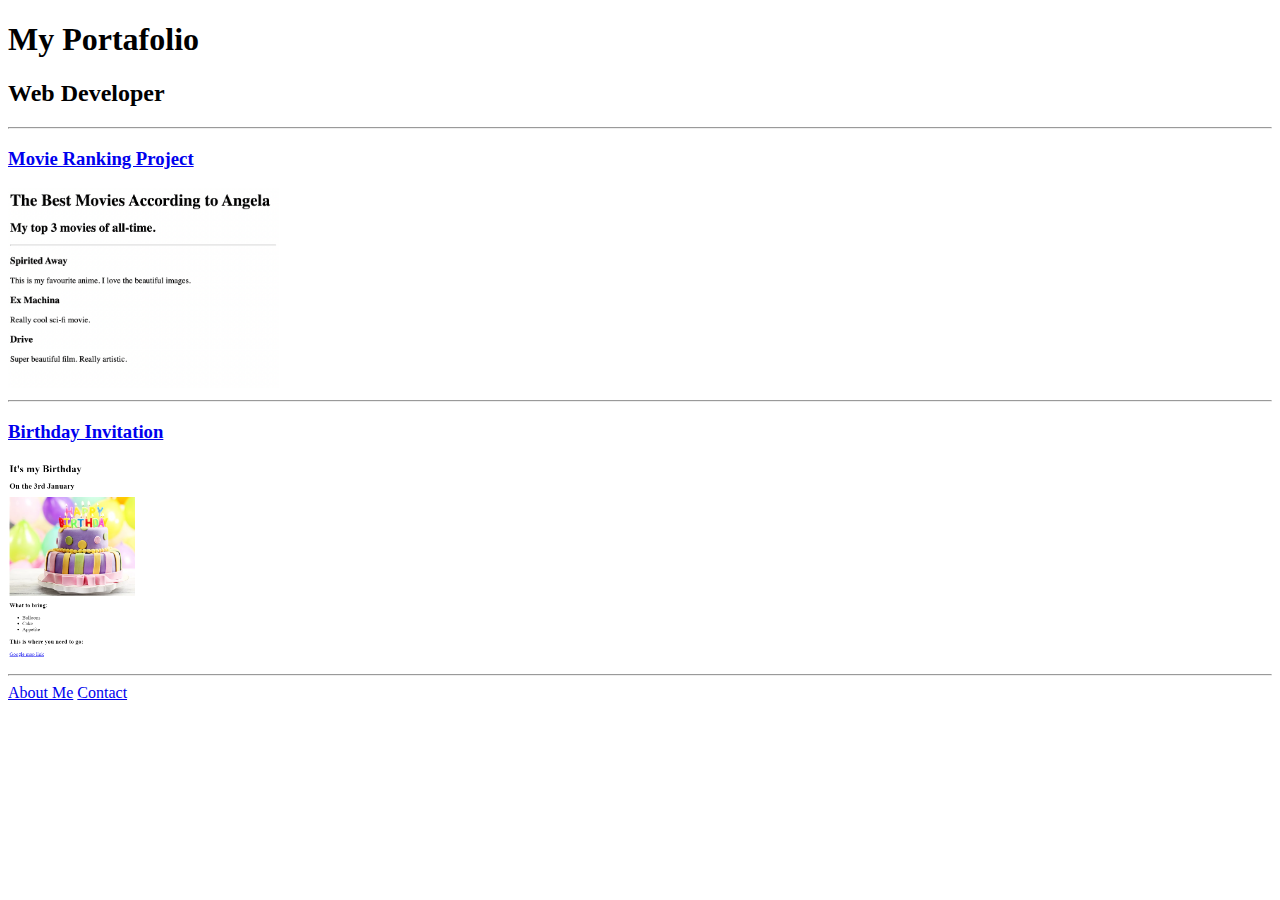
==== index.html @ 286646a7 "Add files via upload" ====
<!DOCTYPE html>
<html lang="en">

<head>
    <meta charset="UTF-8">
    <title>Portfolio</title>
</head>

<body>
    <h1>My Portafolio</h1>
    <h2>Web Developer</h2>
    <hr />
    <h3><a href="./public/movie-ranking.html">Movie Ranking Project</a></h3>
    <img src="./assets/images/movie-ranking.png" height="200" alt="movie ranking"/>
    
    <hr />

    <h3><a href="./public/birthday-invite.html">Birthday Invitation</a></h3>
    <img src="./assets/images/cake.png" height="200" alt="cake preview"/>

    <hr />
    
    <a href="./public/about.html">About Me</a>
    <a href="./public/contact.html">Contact</a>
      


</body>
</html>

<!-- TODO 2: Add Your previous projects' HTML into the public folder -->

<!-- TODO 3: Take screenshots of your project previews and add the images to the images folder -->

<!-- TODO 4: Add titles/subtitles etc. -->

<!-- TODO 5: Add a link to the project pages -->

<!-- TODO 6: Add images to show the project previews
HINT for TODO 6: You can use the height attribute set to 200 to make the image smaller:
https://developer.mozilla.org/en-US/docs/Web/HTML/Element/img#attr-height -->

<!-- TODO 7: Add the Contact Me and About Me page links -->
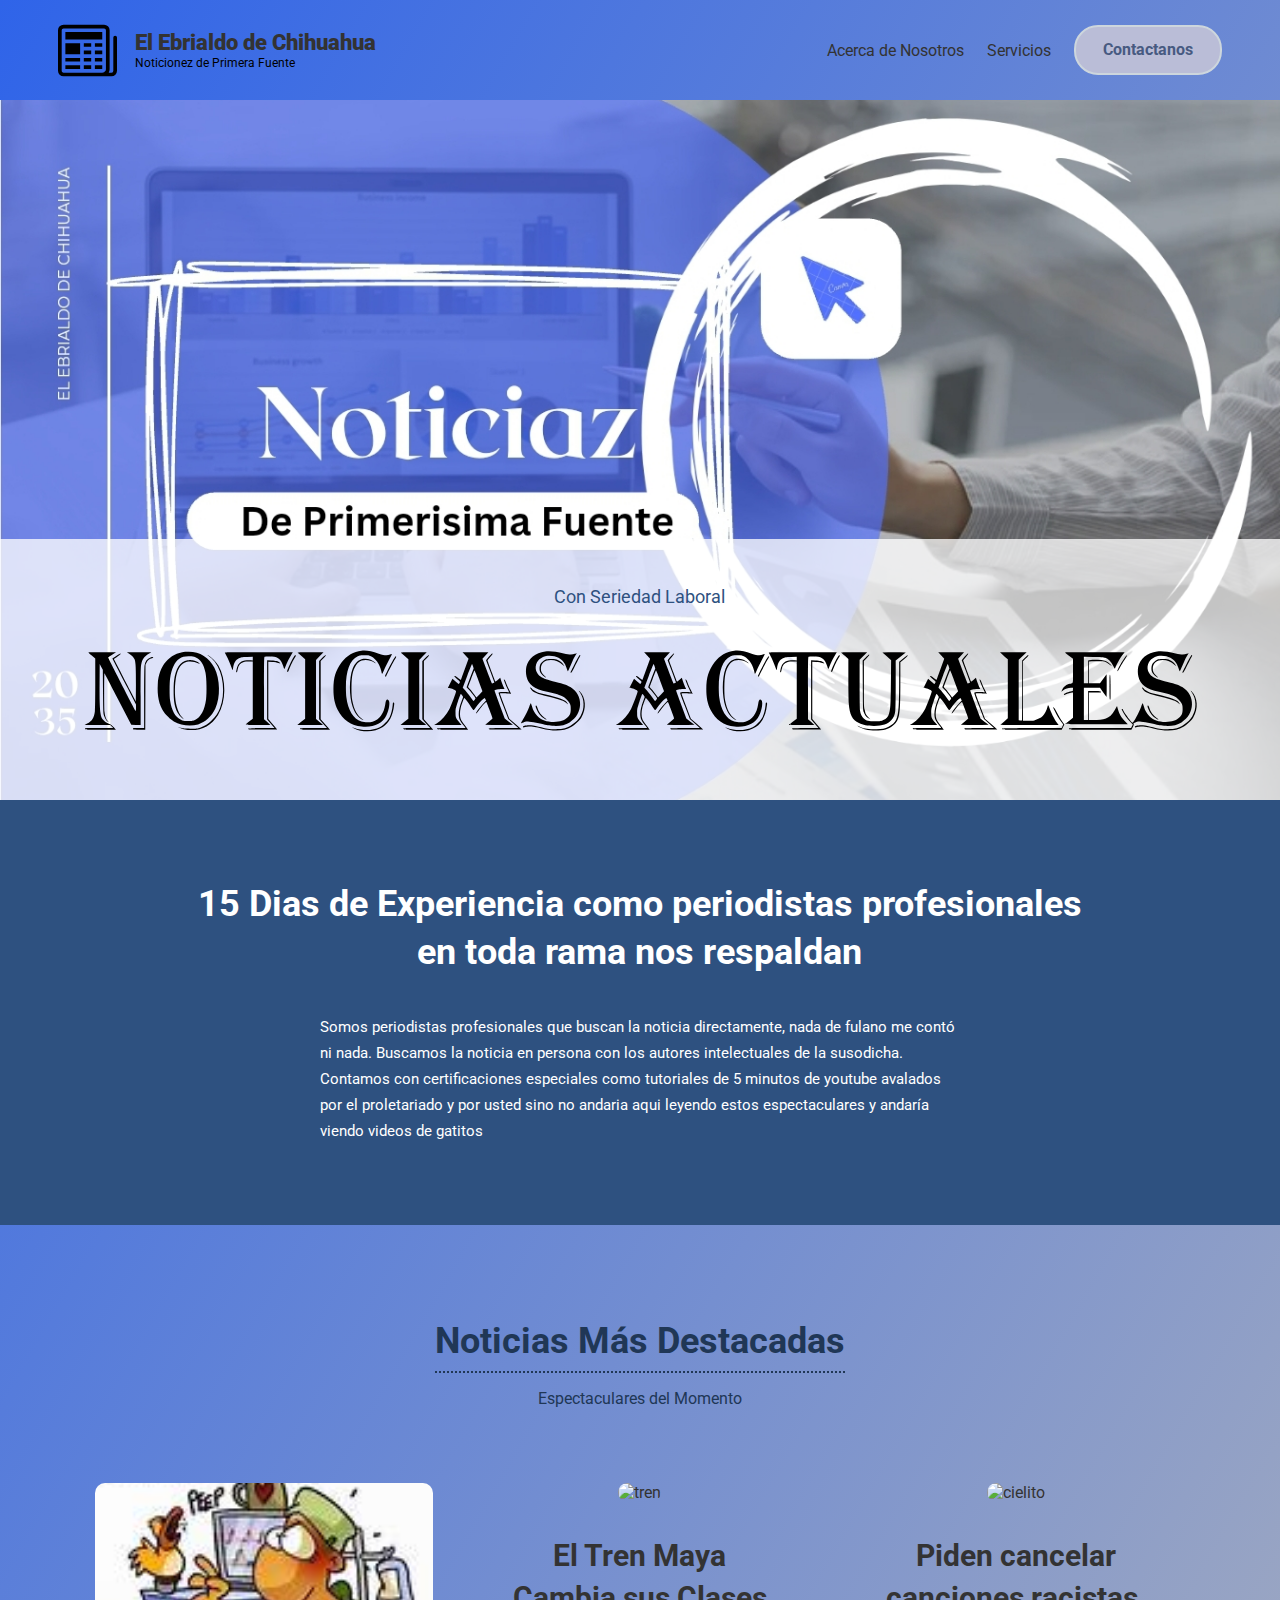
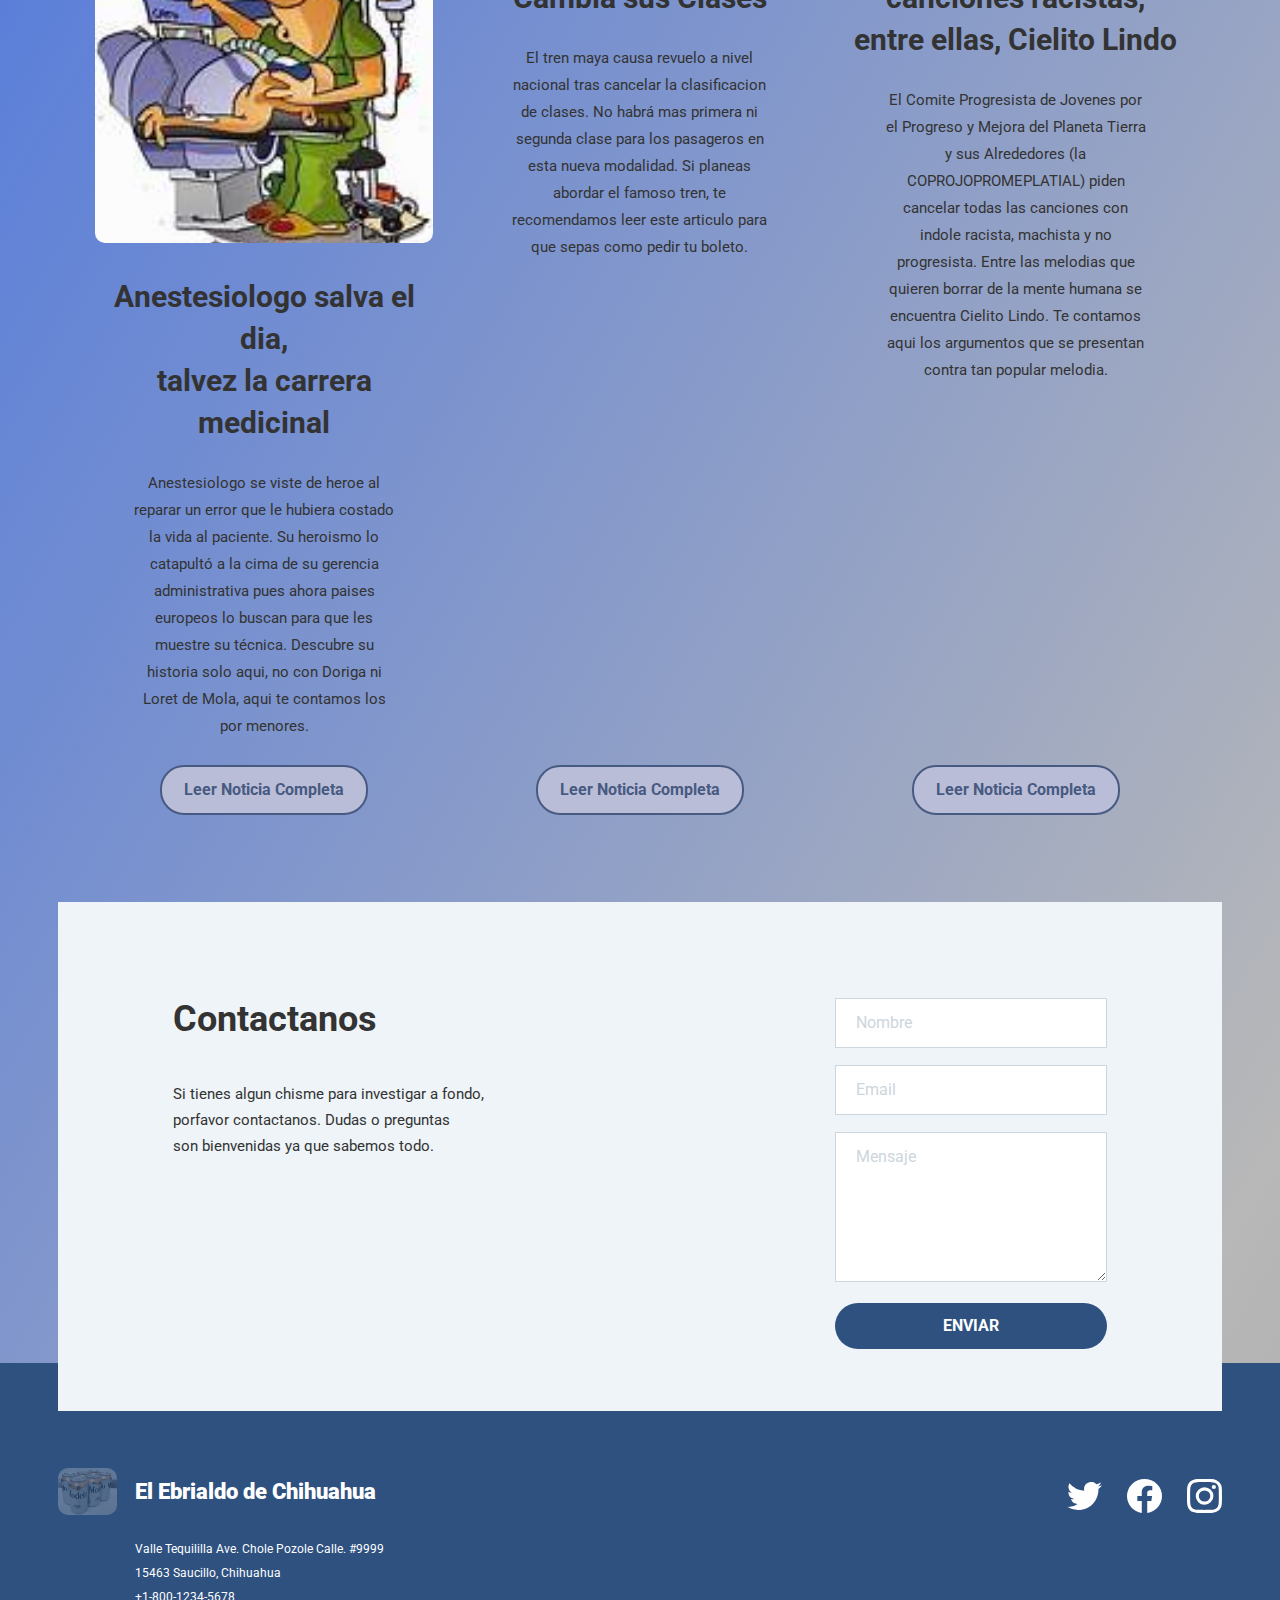
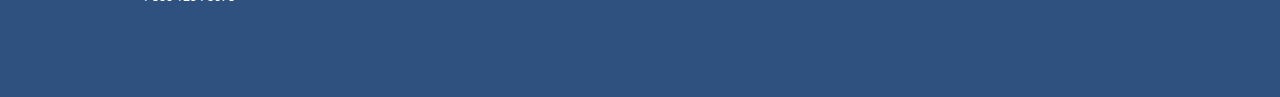
==== commit 45983149: "Add files via upload" ====
--- a/index.html
+++ b/index.html
@@ -1,43 +1,226 @@
-<!DOCTYPE html>
-<html lang="en">
-
-<head>
-    <meta charset="UTF-8">
-    <title>Portfolio</title>
-</head>
-
-<body>
-    <h1>My Portafolio</h1>
-    <h2>Web Developer</h2>
-    <hr />
-    <h3><a href="./public/movie-ranking.html">Movie Ranking Project</a></h3>
-    <img src="./assets/images/movie-ranking.png" height="200" alt="movie ranking"/>
-    
-    <hr />
-
-    <h3><a href="./public/birthday-invite.html">Birthday Invitation</a></h3>
-    <img src="./assets/images/cake.png" height="200" alt="cake preview"/>
-
-    <hr />
-    
-    <a href="./public/about.html">About Me</a>
-    <a href="./public/contact.html">Contact</a>
-      
-
-
-</body>
-</html>
-
-<!-- TODO 2: Add Your previous projects' HTML into the public folder -->
-
-<!-- TODO 3: Take screenshots of your project previews and add the images to the images folder -->
-
-<!-- TODO 4: Add titles/subtitles etc. -->
-
-<!-- TODO 5: Add a link to the project pages -->
-
-<!-- TODO 6: Add images to show the project previews
-HINT for TODO 6: You can use the height attribute set to 200 to make the image smaller:
-https://developer.mozilla.org/en-US/docs/Web/HTML/Element/img#attr-height -->
-
-<!-- TODO 7: Add the Contact Me and About Me page links -->+<!DOCTYPE html>
+<html lang="en">
+<head>
+
+    <meta charset="UTF-8">
+    <meta name="viewport" content="width=device-width, initial-scale=1.0">
+    <title>El Ebrialdo de Chihuahua</title>
+    <link rel="preconnect" href="https://fonts.googleapis.com">
+    <link rel="preconnect" href="https://fonts.gstatic.com" crossorigin>
+    <link href="https://fonts.googleapis.com/css2?family=Roboto:wght@400;700;900&display=swap" rel="stylesheet">
+    <link rel="stylesheet" href="./style.css">
+    <!-- <link rel="icon" href="./assets/modelo.jfif" type="image/jfif">
+    <link rel="icon" href="./assets/th.jfif" type="image/jfif">
+     -->
+
+    
+
+</head>
+
+
+<body class="gradient-background">
+
+    <header class="header">
+      <div class="container">
+
+        <div class="site">
+            <img src="./img/newspaper.svg" alt="imagen"/>
+            <div>
+                <p class="name">El Ebrialdo de Chihuahua</p>
+                <p class="desc">Noticionez de Primera Fuente</p>
+            </div> 
+        </div>
+
+        <nav class="nav">
+          <ul>
+            <li><a href="#">Acerca de Nosotros</a></li>
+            <li><a href="#">Servicios</a></li>
+            <li><a href="#" class="btn">Contactanos</a></li>
+          </ul>
+        </nav>
+
+
+
+        <button type="button" class="nav-button"
+        onclick="navFunc()">
+            <span class="sr-only">Menu</span>
+        </button>
+      </div>
+
+    </header>
+
+
+
+    <!-- Hero -->
+    <section class="hero">
+     <div class="headline">
+      <div class="container">
+        <h1>
+            <img src="./img/NA.svg"/>
+        </h1>
+        <p>Con Seriedad Laboral</p>
+      </div>
+     </div>
+
+    </section>
+
+
+    <!-- message -->
+    <section class="message">
+      <div class="container">
+      <h2>15 Dias de Experiencia como periodistas profesionales <br> 
+        en toda rama nos respaldan
+      </h2>
+      <p>Somos periodistas profesionales que
+        buscan la noticia directamente, nada de
+        fulano me contó ni nada. Buscamos la
+        noticia en persona con los autores
+        intelectuales de la susodicha. Contamos con
+        certificaciones especiales como tutoriales de 5 minutos
+        de youtube avalados por el proletariado y por usted sino
+         no andaria aqui leyendo estos espectaculares y andaría
+        viendo videos de gatitos</p>
+      </div>
+    </section>
+
+
+    <section class="service">
+      <div class="container">
+        <h2>Noticias Más Destacadas</h2>
+        <p>Espectaculares del Momento</p>
+
+        <div class="noticias">
+
+          <article class="noticia anestesiologo">
+            <figure>
+            <img src="./img/anestesiologo.jfif" alt="anestesiologo">
+          </figure>
+            <h3>Anestesiologo salva el dia,<br> talvez la carrera medicinal</h3>
+            <p>Anestesiologo se viste de heroe al
+              reparar un error que le hubiera costado
+              la vida al paciente. Su heroismo lo catapultó
+              a la cima de su gerencia administrativa pues ahora
+              paises europeos lo buscan para que les muestre
+              su técnica. Descubre su historia solo aqui,
+              no con Doriga ni Loret de Mola, aqui te contamos los por menores.
+            </p>
+            <a href="./Anestesiologo.html" class="btn">Leer Noticia Completa</a>
+          </article>
+          
+          <article class="noticia" class="tren">
+            <figure>
+            <img src="./img/tren.jfif" alt="tren">
+          </figure>
+           <h3>El Tren Maya <br>Cambia sus Clases</h3>
+           <p>El tren maya causa revuelo a nivel nacional
+            tras cancelar la clasificacion de clases. No habrá
+            mas primera ni segunda clase para los pasageros
+            en esta nueva modalidad. Si planeas abordar el
+            famoso tren, te recomendamos leer este articulo
+            para que sepas como pedir tu boleto.
+           </p>
+          <a href="#" class="btn">Leer Noticia Completa</a>
+          </article>
+
+
+          <article class="noticia" class="cielito">
+            <figure>
+            <img src="./img/cielito.jfif" alt="cielito">
+          </figure>
+            <h3>Piden cancelar canciones racistas,<br> entre ellas, Cielito Lindo</h3>
+            <p>El Comite Progresista de Jovenes por el Progreso y Mejora del Planeta Tierra y sus Alrededores (la COPROJOPROMEPLATIAL)
+              piden cancelar todas las canciones con indole racista, machista y no progresista.
+              Entre las melodias que quieren borrar de la mente humana se encuentra Cielito Lindo.
+              Te contamos aqui los argumentos que se presentan contra tan popular melodia.
+            </p>
+            <a href="#" class="btn">Leer Noticia Completa</a>
+          </article>
+        </div>
+      </div>
+    </section>
+
+
+    <section class="contacto">
+
+      <div class="container">
+        <div class="text">
+        <h2>Contactanos</h2>
+        <p>Si tienes algun chisme
+        para investigar a fondo,<br> porfavor
+      contactanos. Dudas o preguntas<br>
+      son bienvenidas ya que sabemos todo.</p>
+      </div>
+
+      <form class="form">
+        <p>
+          <label>
+            <span class="sr-only">Nombre</span>
+            <input type="text" name="name"
+            placeholder="Nombre">
+
+          </label>
+        </p>
+
+        <p>
+          <label>
+            <span class="sr-only">Email</span>
+            <input type="email" name="email"
+            placeholder="Email">
+          </label>
+        </p>
+
+        <p>
+          <label>
+            <span class="sr-only">Mensaje</span>
+            <textarea name="msg"
+            placeholder="Mensaje"></textarea>
+          </label>
+        </p>
+
+        <p>
+            <input type="submit" value="ENVIAR" class="btn">
+        </p>
+       
+
+
+      </form>
+
+
+      </div>
+    </section>
+    <footer class="footer">
+    <div class="container">
+      <div class="info">
+        <div class="site">
+         <img src="./img/modelo.jfif">
+         <div>
+          <p class="name">El Ebrialdo de Chihuahua</p>
+         </div>
+         
+        </div>
+        <p class="add">
+          Valle Tequililla Ave. Chole Pozole Calle. #9999<br>
+          15463 Saucillo, Chihuahua <br>
+          +1-800-1234-5678
+         </p>
+      </div>
+      <ul class="sns">
+        <li><a href="www.twitter.com"><img src="./img/logo-twitter.svg" alt="Twitter"></a></li>
+        <li><a href="www.facebook.com"><img src="./img/logo-facebook.svg" alt="Facebook"></a></li>
+        <li><a href="www.instagram.com"><img src="./img/logo-instagram.svg" alt="Instagram"></a></li>
+      </ul>
+    </div>
+    </footer>
+
+
+    <script>
+      function navFunc() {
+        document.querySelector('html').classList.toggle('open');
+      }
+    </script>
+
+
+    
+
+</body>
+</html>--- a/style.css
+++ b/style.css
@@ -0,0 +1,727 @@
+body {
+    /* background-color: rgb(220, 220, 222); */
+    font-family: 'Roboto', sans-serif;
+}
+
+.container {
+    width: 84%;
+    margin: 0 auto;
+}
+
+@media (min-width: 900px) {
+.container {
+    width: 91%;
+    max-width: 1240px;
+}
+}
+
+.header .container {
+    display: flex;
+    justify-content: space-between;
+    align-items: center;
+    height: 74px;
+}
+
+@media (min-width: 900px) {
+.header .container {
+    height: 100px;
+}
+}
+
+body, h1, h2, h3, h4, h5, h6, p, ul, figure {
+    margin: 0;
+    padding: 0;
+}
+
+a {
+    color: inherit;
+    text-decoration: none;
+}
+
+a:hover {
+    opacity: 0.8;
+}
+
+.sr-only {
+    border: 0;
+    clip: rect(0 0 0 0);
+    height: 1px;
+    margin: -1px;
+    overflow: hidden;
+    padding: 0;
+    position: absolute;
+    width: 1px;
+}
+
+.site {
+    display: flex;
+    align-items: center;
+}
+
+.site img {
+    width: 42px;
+    margin-right: 10px;
+}
+
+.site .name {
+    color: #333333;
+    font-size: 14px;
+    font-weight: 900;
+    line-height: 1.2;
+}
+
+.site .desc {
+    color: #000000;
+    font-size: 10px;
+    line-height: 1.2;
+}
+
+@media (min-width:900px) {
+    .site img {
+        width: 59px;
+        margin-right: 18px;
+    }
+    .site .name {
+        font-size: 22px;
+    }
+    .site .desc {
+        font-size: 12px;
+    }
+    
+}
+
+
+
+
+/* Navigation Button */
+.nav-button {
+    box-sizing: content-box;
+    padding: 0;
+    outline: none;
+    border: none;
+    background: none;
+    width: 20px;
+    height: 14px;
+    cursor: pointer;
+    color: #2E5180;
+}
+
+.nav-button::before,
+.nav-button::after {
+    content:'';
+    display: block;
+    height: 2px;
+    background-color: currentColor;
+    transform: translateY(5px);
+    transition: 0.3s ease-in-out;
+
+}
+.nav-button::before {
+    transform: translateY(-5px);
+    box-shadow: 0 6px currentColor;
+}
+
+
+
+
+
+
+/* Navigation Close Button */
+
+.open .nav-button {
+    z-index: 1000;
+    color: #ffffff;
+}
+
+.open .nav-button::before {
+    transform:
+    translateY(1px) rotate(45deg);
+    box-shadow: none;
+}
+
+.open .nav-button::after {
+    transform:
+    translateY(-1px) rotate(-45deg)
+}
+
+
+
+/* Navigation Menu on Mobile */
+
+@media (max-width: 899px) {
+html.open , .open body {
+    height: 100%;
+    overflow: hidden;
+}
+
+.open .form {
+    display: none;
+}
+
+.open nav {
+    left: 0;
+}
+
+.header {
+    position: relative;
+}
+
+.nav {
+    position: absolute;
+    top: 0;
+    left: 100%;
+    width: 100%;
+    height: 100vh;
+    background: rgba(0, 0, 0, 0.8) ;
+    color: #ffffff;
+    display: flex;
+    justify-content: center;
+    align-items: center;
+    transition: left 0.5s;
+}
+html, body {
+    overflow-x: hidden;
+}
+
+
+.nav ul {
+    list-style: none;
+    font-weight: bold;
+    text-align: center;
+}
+
+.nav li:not(:last-child) {
+    margin-bottom: 40px;
+}
+
+.nav .btn {
+    color: inherit;
+}
+}
+
+
+
+/* Navigation Menu on Desktop */
+@media (min-width: 900px) {
+    .nav-button {
+        display: none;
+    }
+
+    .nav ul {
+        display: flex;
+        align-items: center;
+        list-style: none;
+        color: #333333;
+    }
+
+    .nav li:not(:last-child) {
+        margin-right: 23px;
+    }
+
+    .nav .btn {
+        width: 148px;
+        border-color: #CDD6DD;
+    }
+}
+
+
+
+
+
+
+
+
+
+
+/* hero */
+
+.hero {
+    height: 400px;
+    background-image: url(./img/Hero1.jpg);
+    background-position: center;
+    background-size: cover;
+    display: flex;
+}
+
+.hero .headline {
+    flex: auto;
+    align-self: flex-end;
+    padding: 10px 0;
+    background-color: rgba(255, 255, 255,0.76);
+
+}
+
+.hero .container {
+    display: flex;
+    flex-direction: column-reverse;
+    align-items: center;
+}
+
+.hero img {
+    max-width: 100%;
+    height: auto;
+    vertical-align: bottom;
+    
+}
+
+.hero p {
+    font-size: 15px;
+    color: #2E5180;
+    margin-bottom: 15px;
+}
+
+@media (min-width: 900px) {
+    .hero {
+        height: 700px;
+    }
+
+    .hero .headline {
+        padding: 47px 0 44px;
+    }
+
+    .hero p {
+        font-size: 18px;
+        margin-bottom: 22px;
+    }
+
+
+}
+
+/* message */
+
+.message {
+    background-color: #2E5180;
+    color: #ffffff;
+    padding: 67px 0;
+}
+
+.message h2 {
+    margin-bottom: 38px;
+    font-size: 26px;
+    line-height: 1.62;
+    text-align: center;
+}
+
+.message p {
+    max-width: 640px;
+    margin: auto;
+    font-size: 15px;
+    line-height: 1.73;
+}
+
+@media (min-width: 900px) {
+    .message {
+        padding: 81px 0;
+    }
+    .message h2 {
+        font-size: 36px;
+        line-height: 1.33;
+    }
+}
+
+@media (max-width:374px){
+    .message h2 {
+        font-size: 20px;
+    }
+}
+
+
+/* service */
+
+.service {
+    padding: 67px 0;
+    text-align: center;
+}
+
+.service h2 {
+    display: inline-block;
+    margin-bottom: 16px;
+    padding-bottom: 9px;
+    border-bottom: dotted 2px currentColor;
+    font-size: 26px;
+    color: #203756;
+}
+
+.service h2 + p {
+    color: #203756;
+    font-size: 16px;
+}
+
+@media (min-width:900px) {
+    .service {
+        padding: 95px 0 87px;
+    }
+    .service h2 {
+        font-size: 36px;
+    }
+}
+
+/* service noticias */
+
+.noticias {
+    margin-top: 53px;
+    color: #333333;
+}
+/* checar noticia singular en las 3 clases en articulo */
+.noticia:not(:last-child) {
+    margin-bottom: 67px;
+}
+
+.noticia h3 {
+    margin-bottom: 17px;
+    font-size: 22px;
+    line-height: 1.6;
+}
+
+.noticia p {
+    max-width: 264px;
+    margin: 0 auto 25px;
+    font-size: 15px;
+    line-height: 1.80;
+}
+
+.noticia figure img {
+    width: 100%;
+    height: 246px;
+    object-fit: cover;
+    margin-bottom: 22px;
+    vertical-align: bottom;
+    border-radius: 10px;
+}
+
+@media (min-width: 900px) {
+    .noticias {
+        display: flex;
+        margin-top: 75px;
+    }
+
+    .noticia {
+        flex: 1;
+        margin-right: 3.22%;
+    }
+    .noticia:first-child {
+        margin-left: 3.22%;
+    }
+
+    .noticia:not(:last-child){
+        margin-bottom: 0;
+    }
+
+    .noticia h3 {
+        margin-bottom: 26px;
+        font-size: 30px;
+        line-height: 1.4;
+    }
+
+    .noticia p {
+        width: 78%;
+        max-width: none;
+    }
+
+    .noticia figure img {
+        height: 360px;
+        margin-bottom: 33px;
+    }
+
+    /* button alignment */
+    .noticia {
+        display: flex;
+        flex-direction: column;
+    }
+
+    .noticia .btn {
+        margin-top: auto;
+    }
+
+
+}
+
+.btn {
+    display: block;
+    width: 208px;
+    margin: 0 auto;
+    padding: 13px 13px 14px;
+    box-sizing: border-box;
+    border: solid 2px currentColor;
+    border-radius: 24px;
+    background-color: #babdd7;
+    color: #475a81;
+    font-size: 16px;
+    font-weight: bold;
+    text-align: center;
+}
+
+/* contacto */
+
+.contacto {
+    padding: 62px 0;
+    background-color: #EEF4F8;
+    color: #333333;
+}
+
+@media (min-width:900px) {
+    .contacto {
+        padding: 0;
+        background: none;
+    }
+
+    .contacto .container {
+        display: flex;
+        justify-content: space-between;
+        padding: 96px 9% 62px;
+        box-sizing: border-box;
+        background-color: #EEF4F8;
+
+    }
+    .contacto .text {
+        flex: 0 0 auto;
+    }
+
+    .contacto .form {
+        flex: 0 0 auto;
+        max-width: 457px;
+        margin-left: 1em;
+        margin-top: 0;
+
+    }
+}
+
+.contacto h2 {
+    margin-bottom: 42px;
+    font-size: 26px;
+}
+
+.contacto h2 + p {
+    font-size: 13px;
+    line-height: 2;
+}
+
+@media (min-width:900px) {
+    .contacto h2 {
+        font-size: 36px;
+    }
+
+    .contacto h2 + p {
+        font-size: 15px;
+        line-height: 1.73;
+    }
+}
+
+.form {
+    margin-top: 46px;
+}
+
+.form input[type="text"],
+.form input[type="email"],
+.form textarea {
+    width: 100%;
+    margin-bottom: 17px;
+    padding: 14px 20px 15px;
+    border: solid 1px #CDD6DD;
+    box-sizing: border-box;
+    border-radius: 0;
+    -webkit-appearance: none;
+    color: #333333;
+    font-family:'Roboto', sans-serif;
+    font-size: 16px;
+
+}
+
+.form ::placeholder {
+     color: #CDD6DD;
+}
+
+.form textarea {
+    height: 150px;
+}
+
+.form .btn {
+    width: 100%;
+    margin: 0;
+    border: none;
+    background-color: #2E5180;
+    color: #ffffff;
+    font-family:'Roboto', sans-serif;
+    cursor: pointer;
+    -webkit-appearance: none;
+
+}
+
+@media (min-width:900px) {
+    .form .btn {
+        width:272px
+    }
+}
+
+/* Footer */
+.footer {
+    padding: 38px 0 56px;
+    background-color: #2E5180;
+}
+
+.footer .site img {
+    width: 47px;
+    margin-right: 14px;
+    border-radius: 10px;
+    opacity: 0.3;    
+}
+
+.footer .site .name {
+    color: #ffffff;
+    font-size: 18px;
+}
+
+.footer .add {
+    margin:20px 0 36px 61px;
+    color: #ffffff;
+    font-size: 12px;
+    line-height: 2;
+}
+
+.footer .sns {
+    display: flex;
+    margin-left: 61px;
+    list-style: none;
+
+}
+
+/* prestar atencion a herencia margen 
+de children en listas */
+.footer .sns li:not(:first-child) {
+    margin-left: 25px;
+
+}
+
+   .footer .sns img { 
+    width: 35px;
+}
+
+@media (min-width: 900px) {
+
+
+
+
+
+
+
+    .footer .container {
+        display: flex;
+        justify-content: space-between;
+    }
+
+    .footer .site img {
+        width:59px;
+        margin-right: 18px;
+    }
+
+    .footer .site .name {
+        font-size: 22px;
+    }
+
+    .footer .add {
+        margin: 22px 0 0 77px ;
+    }
+
+    .footer .sns {
+        height: 59px;
+        align-items: center;
+    }
+
+    .contacto {
+        position: relative;
+        z-index: 2;
+    }
+
+
+    .footer {
+        margin-top: -48px;
+        padding: 105px 0 88px;
+    }
+
+}
+
+/* Fade-in Effect */
+body {
+    animation: fade 5s;
+}
+
+@keyframes fade {
+    0% {
+        opacity: 0;
+    }
+
+    100% {
+        opacity: 1;
+    }
+}
+
+
+
+/* app css */
+.gradient-background {
+    background: linear-gradient(300deg, #4a4e5c, #b8b8b8, #2f64e9);
+    background-size: 180% 180%;
+    animation: gradient-animation 18s ease infinite;
+  }
+  
+  @keyframes gradient-animation {
+    0% {
+      background-position: 0% 50%;
+    }
+    50% {
+      background-position: 100% 50%;
+    }
+    100% {
+      background-position: 0% 50%;
+    }
+  }
+  
+  .icon-square {
+    width: 3rem;
+    height: 3rem;
+    border-radius: 0.75rem;
+  }
+  
+  .profile-img {
+    height: 100px;
+    border-radius: 50%;
+  }
+  
+  .profile-img {
+    height: 100px;
+    border-radius: 50%;
+  
+  }
+
+
+  /* Apartados de las Noticias  */
+
+  .feature-icon {
+    width: 4rem;
+    height: 4rem;
+    border-radius: 0.75rem;
+}
+
+/* .container {
+  display: flex;
+  justify-content: center;
+  align-items: center;
+  box-sizing: 100%;
+} */
+
+.colabs p {
+  display: flex;
+  background-color: #babdd7;
+  color: #475a81;
+  justify-content: center;
+  font-weight: 700;
+  border-radius: 25%;
+  border-style: ridge;
+  border-color: rgb(222, 217, 217);
+
+}
+
+.justify .justificar {
+     text-align: justify;
+    
+}
